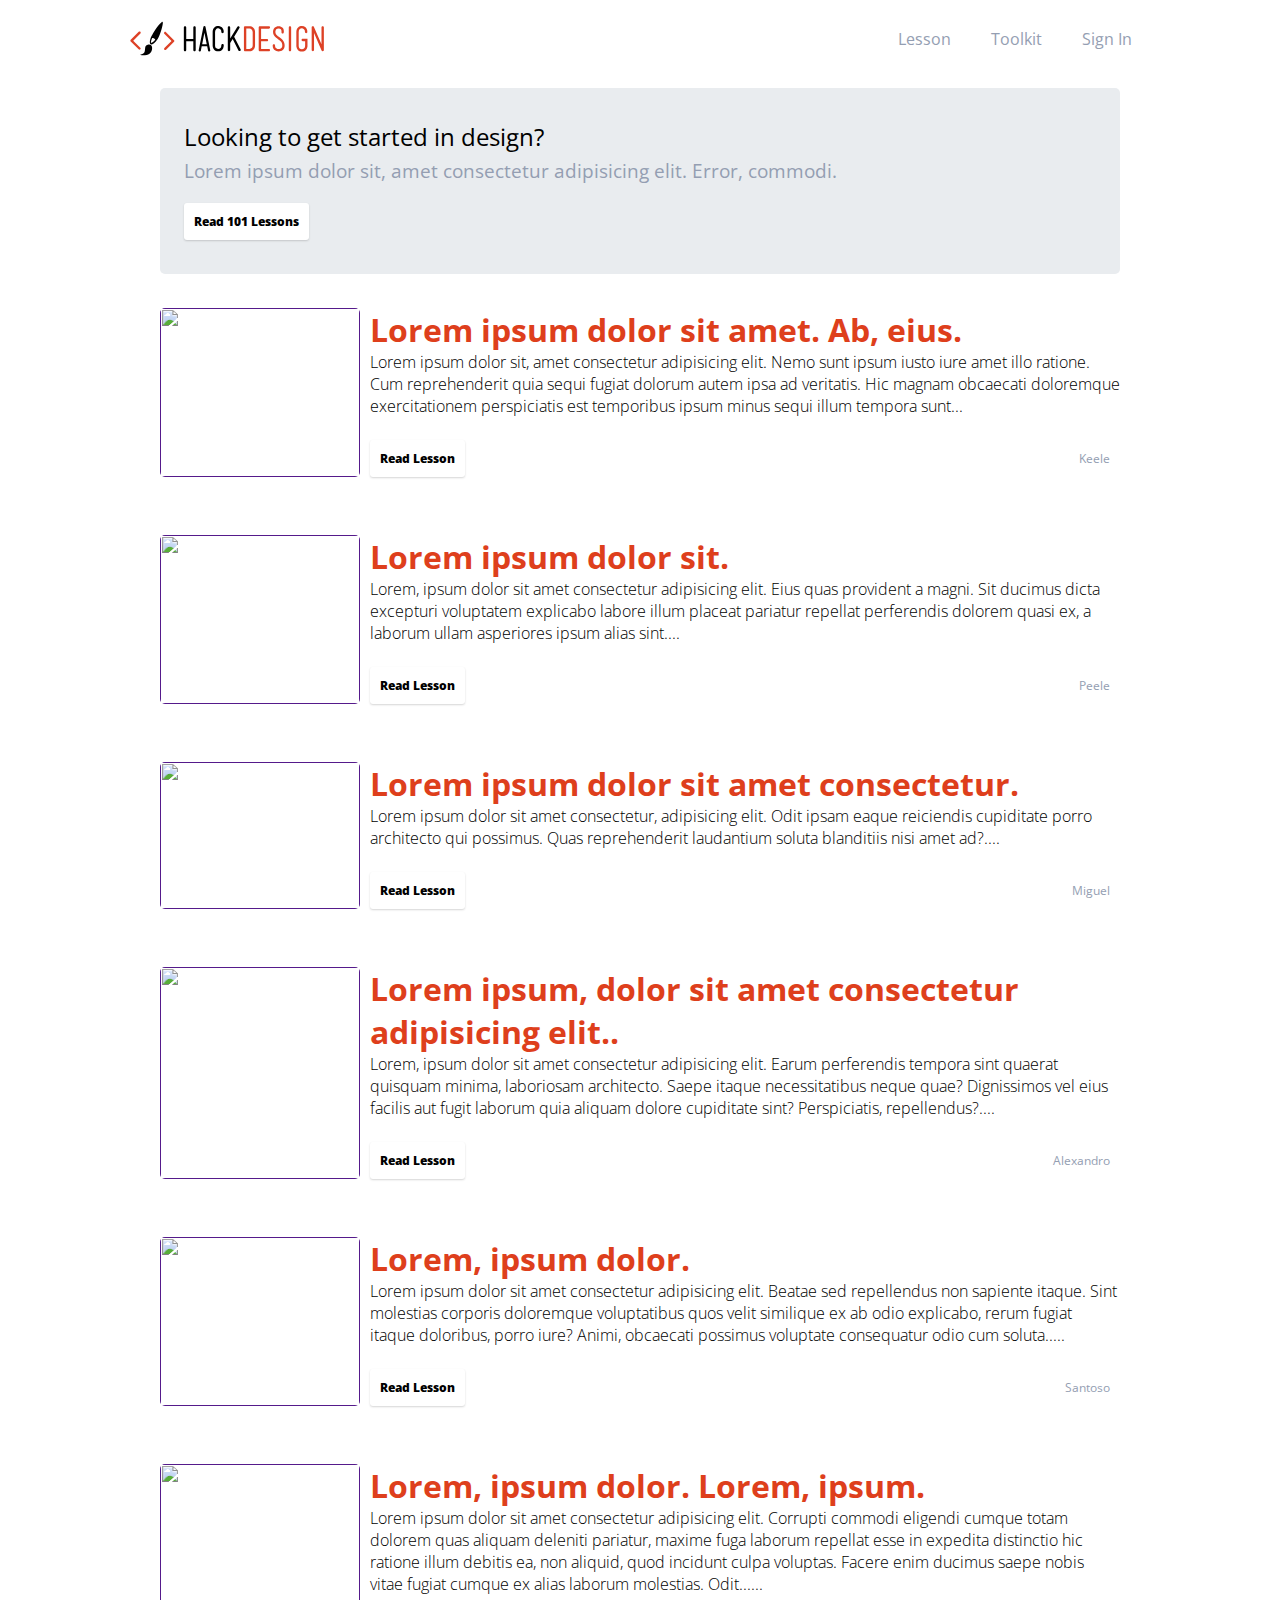
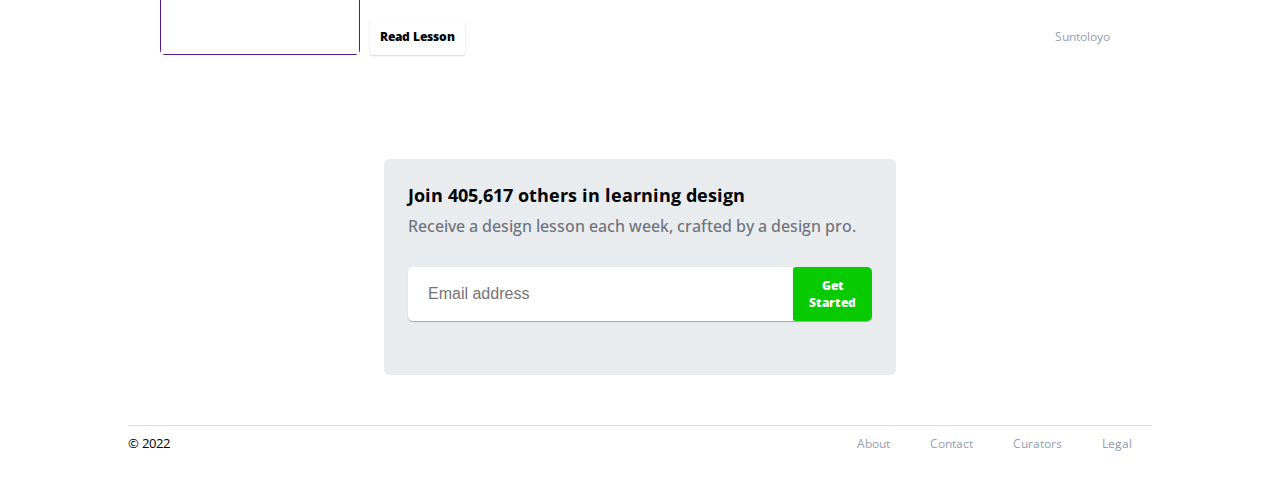
==== Tugas 2/index.html @ 00249e6e "Add Html Css and Svg Tugas 2" ====
<html lang="en">
<head>
  <meta charset="UTF-8">
  <meta http-equiv="X-UA-Compatible" content="IE=edge">
  <meta name="viewport" content="width=device-width, initial-scale=1.0">
  <title>Tugas 2</title>
  <link rel="stylesheet" href="style.css">
  <link rel="preconnect" href="https://fonts.googleapis.com">
  <link rel="preconnect" href="https://fonts.gstatic.com" crossorigin>
  <link href="https://fonts.googleapis.com/css2?family=Open+Sans:ital,wght@0,300;0,400;0,500;0,600;0,700;1,400&display=swap" rel="stylesheet">
</head>
<body>
  <!-- Header -->
  <header>
    <a href=""><img class="img-200" src="img/hackdesign.svg" alt=""></a>
    <nav>
      <a class="none-underline" href="">Lesson</a>
      <a class="none-underline" href="">Toolkit</a>
      <a class="none-underline" href="">Sign In</a>
    </nav>
  </header>

  <!-- Article -->
  <article>
    <!-- Jumbocard -->
    <div class="jumbocard">
      <h2 class="fw-400 my-0 mt-3">Looking to get started in design?</h2>
      <h3 class="fw-400 med-gray my-1 mb-5">Lorem ipsum dolor sit, amet consectetur adipisicing elit. Error, commodi.</h3>
      <a class="btn-gray my-3" href="">Read 101 Lessons</a>
    </div>

    <!-- Main Content -->
    <main>
      <div class="content">
        <a href="">
          <div class="image">
            <img src="https://picsum.photos/200?random=1" alt="">
          </div>
        </a>
        <div class="heading">
          <a class="none-underline underline-orange" href=""><h1 class="orange fw-700">Lorem ipsum dolor sit amet. Ab, eius.</h1></a>
          <p class="fw-300 mb-4">Lorem ipsum dolor sit, amet consectetur adipisicing elit. Nemo sunt ipsum iusto iure amet illo ratione. Cum reprehenderit quia sequi fugiat dolorum autem ipsa ad veritatis. Hic magnam obcaecati doloremque exercitationem perspiciatis est temporibus ipsum minus sequi illum tempora sunt...</p>
          <div class="footing mt-3">
            <a class="btn-gray" href="">Read Lesson</a>
            <div class="profile med-gray">
              <h5 class="fw-400 fs-2">Keele</h5>
              <img class="img-circle" src="https://picsum.photos/40?random=3" alt="">
            </div>
          </div>
        </div>
      </div>
      <div class="content">
        <a href="">
          <div class="image">
            <img src="https://picsum.photos/200?random=2" alt="">
          </div>
        </a>
        <div class="heading">
          <a class="none-underline underline-orange" href=""><h1 class="orange fw-700">Lorem ipsum dolor sit.</h1></a>
          <p class="fw-300 mb-4">Lorem, ipsum dolor sit amet consectetur adipisicing elit. Eius quas provident a magni. Sit ducimus dicta excepturi voluptatem explicabo labore illum placeat pariatur repellat perferendis dolorem quasi ex, a laborum ullam asperiores ipsum alias sint....</p>
          <div class="footing mt-3">
            <a class="btn-gray" href="">Read Lesson</a>
            <div class="profile med-gray">
              <h5 class="fw-400 fs-2">Peele</h5>
              <img class="img-circle" src="https://picsum.photos/40?random=4" alt="">
            </div>
          </div>
        </div>
      </div>
      <div class="content">
        <a href="">
          <div class="image">
            <img src="https://picsum.photos/200?random=5" alt="">
          </div>
        </a>
        <div class="heading">
          <a class="none-underline underline-orange" href=""><h1 class="orange fw-700">Lorem ipsum dolor sit amet consectetur.</h1></a>
          <p class="fw-300 mb-4">Lorem ipsum dolor sit amet consectetur, adipisicing elit. Odit ipsam eaque reiciendis cupiditate porro architecto qui possimus. Quas reprehenderit laudantium soluta blanditiis nisi amet ad?....</p>
          <div class="footing mt-3">
            <a class="btn-gray" href="">Read Lesson</a>
            <div class="profile med-gray">
              <h5 class="fw-400 fs-2">Miguel</h5>
              <img class="img-circle" src="https://picsum.photos/40?random=6" alt="">
            </div>
          </div>
        </div>
      </div>
      <div class="content">
        <a href="">
          <div class="image">
            <img src="https://picsum.photos/200?random=7" alt="">
          </div>
        </a>
        <div class="heading">
          <a class="none-underline underline-orange" href=""><h1 class="orange fw-700">Lorem ipsum, dolor sit amet consectetur adipisicing elit..</h1></a>
          <p class="fw-300 mb-4">Lorem, ipsum dolor sit amet consectetur adipisicing elit. Earum perferendis tempora sint quaerat quisquam minima, laboriosam architecto. Saepe itaque necessitatibus neque quae? Dignissimos vel eius facilis aut fugit laborum quia aliquam dolore cupiditate sint? Perspiciatis, repellendus?....</p>
          <div class="footing mt-3">
            <a class="btn-gray" href="">Read Lesson</a>
            <div class="profile med-gray">
              <h5 class="fw-400 fs-2">Alexandro</h5>
              <img class="img-circle" src="https://picsum.photos/40?random=8" alt="">
            </div>
          </div>
        </div>
      </div>
      <div class="content">
        <a href="">
          <div class="image">
            <img src="https://picsum.photos/200?random=9" alt="">
          </div>
        </a>
        <div class="heading">
          <a class="none-underline underline-orange" href=""><h1 class="orange fw-700">Lorem, ipsum dolor.</h1></a>
          <p class="fw-300 mb-4">Lorem ipsum dolor sit amet consectetur adipisicing elit. Beatae sed repellendus non sapiente itaque. Sint molestias corporis doloremque voluptatibus quos velit similique ex ab odio explicabo, rerum fugiat itaque doloribus, porro iure? Animi, obcaecati possimus voluptate consequatur odio cum soluta.....</p>
          <div class="footing mt-3">
            <a class="btn-gray" href="">Read Lesson</a>
            <div class="profile med-gray">
              <h5 class="fw-400 fs-2">Santoso</h5>
              <img class="img-circle" src="https://picsum.photos/40?random=10" alt="">
            </div>
          </div>
        </div>
      </div>
      <div class="content">
        <a href="">
          <div class="image">
            <img src="https://picsum.photos/200?random=11" alt="">
          </div>
        </a>
        <div class="heading">
          <a class="none-underline underline-orange" href=""><h1 class="orange fw-700">Lorem, ipsum dolor. Lorem, ipsum.</h1></a>
          <p class="fw-300 mb-4">Lorem ipsum dolor sit amet consectetur adipisicing elit. Corrupti commodi eligendi cumque totam dolorem quas aliquam deleniti pariatur, maxime fuga laborum repellat esse in expedita distinctio hic ratione illum debitis ea, non aliquid, quod incidunt culpa voluptas. Facere enim ducimus saepe nobis vitae fugiat cumque ex alias laborum molestias. Odit......</p>
          <div class="footing mt-3">
            <a class="btn-gray" href="">Read Lesson</a>
            <div class="profile med-gray">
              <h5 class="fw-400 fs-2">Suntoloyo</h5>
              <img class="img-circle" src="https://picsum.photos/40?random=12" alt="">
            </div>
          </div>
        </div>
      </div>
    </main>
  </article>

  <!-- Aside -->
  <aside>
    <div class="jumbocard">
      <h1 class="fs-4">Join 405,617 others in learning design</h1>
      <h3 class="fs-3 fw-500 hard-gray my-2">Receive a design lesson each week, crafted by a design pro.</h3>
      <div class="email-input">
        <input class="fs-3" type="text" placeholder="Email address">
        <a class="btn-gray bg-green text-center" href="">Get Started</a>
      </div>
    </div>
  </aside>

  <!-- Footer -->
  <footer>
    <div class="separator my-2"></div>
    <div class="caption">
      <h5 class="fw-400">© 2022</h5>
      <nav class="fs-2">
        <a class="none-underline" href="">About</a>
        <a class="none-underline" href="">Contact</a>
        <a class="none-underline" href="">Curators</a>
        <a class="none-underline" href="">Legal</a>
      </nav>
    </div>
  </footer>
</body>
</html>
---- Tugas 2/style.css ----
* {
  box-sizing: border-box;
  margin: 0;
  padding: 0;
}

body {
  font-family: 'Open Sans', sans-serif;
}

/* Header */
header {
  display: flex;
  max-width: 80vw;
  margin: 20px auto 30px;
  justify-content: space-between;
  align-items: center;
}

nav {
  display: flex;
}

nav > a {
  color: #949EB2;
  padding: 0 20px;
}

a:hover{
  text-decoration: underline;
}

/* Article */
article {
  max-width: 75%;
  margin: 0 auto;
}

.jumbocard {
  padding: 1.5rem;
  margin: 10px 0;
  border-radius: 5px;
  background-color: rgb(233, 236, 239); 
}

.btn-gray {
  display: block;
  width: max-content;
  font-weight: 900;
  font-size: 12px;
  color: black;
  text-decoration: none;
  padding: 10px;
  border-radius: 3px;
  background-color: white;
  box-shadow: 0 1px 2px 0 rgba(45, 45, 45, .2);
}

.btn-gray:hover {
  text-decoration: none;
}

main {
  display: flex;
  flex-direction: column;
  justify-content: center;
  align-items: center;
  gap: 10px;
}

.content {
  display: flex;
  gap: 10px;
  padding: 1.5rem 0;
}

.image {
  min-width: 200px;
  overflow: hidden;
  border-radius: 5px;
}

.image img{
  width: 100%;
  height: 100%;
  object-fit: cover;
  display: block;
}

.heading {
  display: flex;
  flex-direction: column;
  justify-content: space-between;
}

.footing {
  display: flex;
  justify-content: space-between;
}

.profile {
  display: flex;
  justify-content: center;
  align-items: center;
  text-align: center;
  gap: 10px;
}

/* Aside */
aside {
  width: 40%;
  margin: 80px auto 50px;
}

.email-input {
  display: flex;
  justify-content: center;
  margin: 30px 0;
  overflow: hidden;
  border-radius: 5px;
  box-shadow: 0 1px 1px 0 rgba(0, 0, 0, .3);
}

.email-input input {
  width: 100%;
  padding: 10px 20px;
  border: 0;
  outline: 0;
}

/* Footer */
footer {
  width: 80%;
  margin: 20px auto 30px;
}

.caption {
  display: flex;
  justify-content: space-between;
  align-items: center;
}

.separator {
  border-top: 1px solid rgba(80, 80, 80, 0.2);
}

/* Utility */

.orange {
  color: #DE3F1C;
}

.bg-green {
  background-color: rgb(7, 202, 0);
  color: white;
}

.med-gray {
  color: #949EB2;
}

.hard-gray {
  color: #6c717b;
}

.img-200 {
  width: 200px;
}

.img-circle {
  border-radius: 50%;
}

.none-underline {
  text-decoration: none;
}

.underline-orange:hover {
  text-decoration-color: #DE3F1C;;
}

.text-center {
  text-align: center;
}

.fw-200 {
  font-weight: 200;
}

.fw-300 {
  font-weight: 300;
}

.fw-400 {
  font-weight: 400;
}

.fw-500 {
  font-weight: 500;
}

.fw-900 {
  font-weight: 900;
}

.fs-1 {
  font-size: 8px;
}

.fs-2 {
  font-size: 12px;
}

.fs-3 {
  font-size: 16px;
}

.fs-4 {
  font-size: 18px;
}

.fs-5 {
  font-size: 24px;
}

.my-0 {
  margin-top: 0px;
    margin-bottom: 0px;
}

.my-1 {
  margin-top: 5px;
  margin-bottom: 5px;
}

.my-2 {
  margin-top: 8px;
  margin-bottom: 8px;
}

.my-3 {
  margin-top: 10px;
  margin-bottom: 10px;
}

.mb-0 {
  margin-bottom: 0;
}

.mb-1 {
  margin-bottom: 5px;
}

.mb-2 {
  margin-bottom: 8px;
}

.mb-3 {
  margin-bottom: 10px;
}

.mb-4 {
  margin-bottom: 15px;
}

.mb-5 {
  margin-bottom: 20px;
}

.mt-3 {
  margin-top: 8px;
}

.mt-5 {
  margin-top: 15px;
}

/* Responsive Breakpoints */
@media screen and (max-width: 832px) {
  header {
    max-width: 90%;
    flex-direction: column;
    align-items: flex-start;
    gap: 10px;
  }

  nav > a {
    padding: 0 20px 0 0;
  }

  article {
    max-width: 90%;
  }

  .image{
    display: none;
  }

  aside {
    width: 100%;
  }
  
}
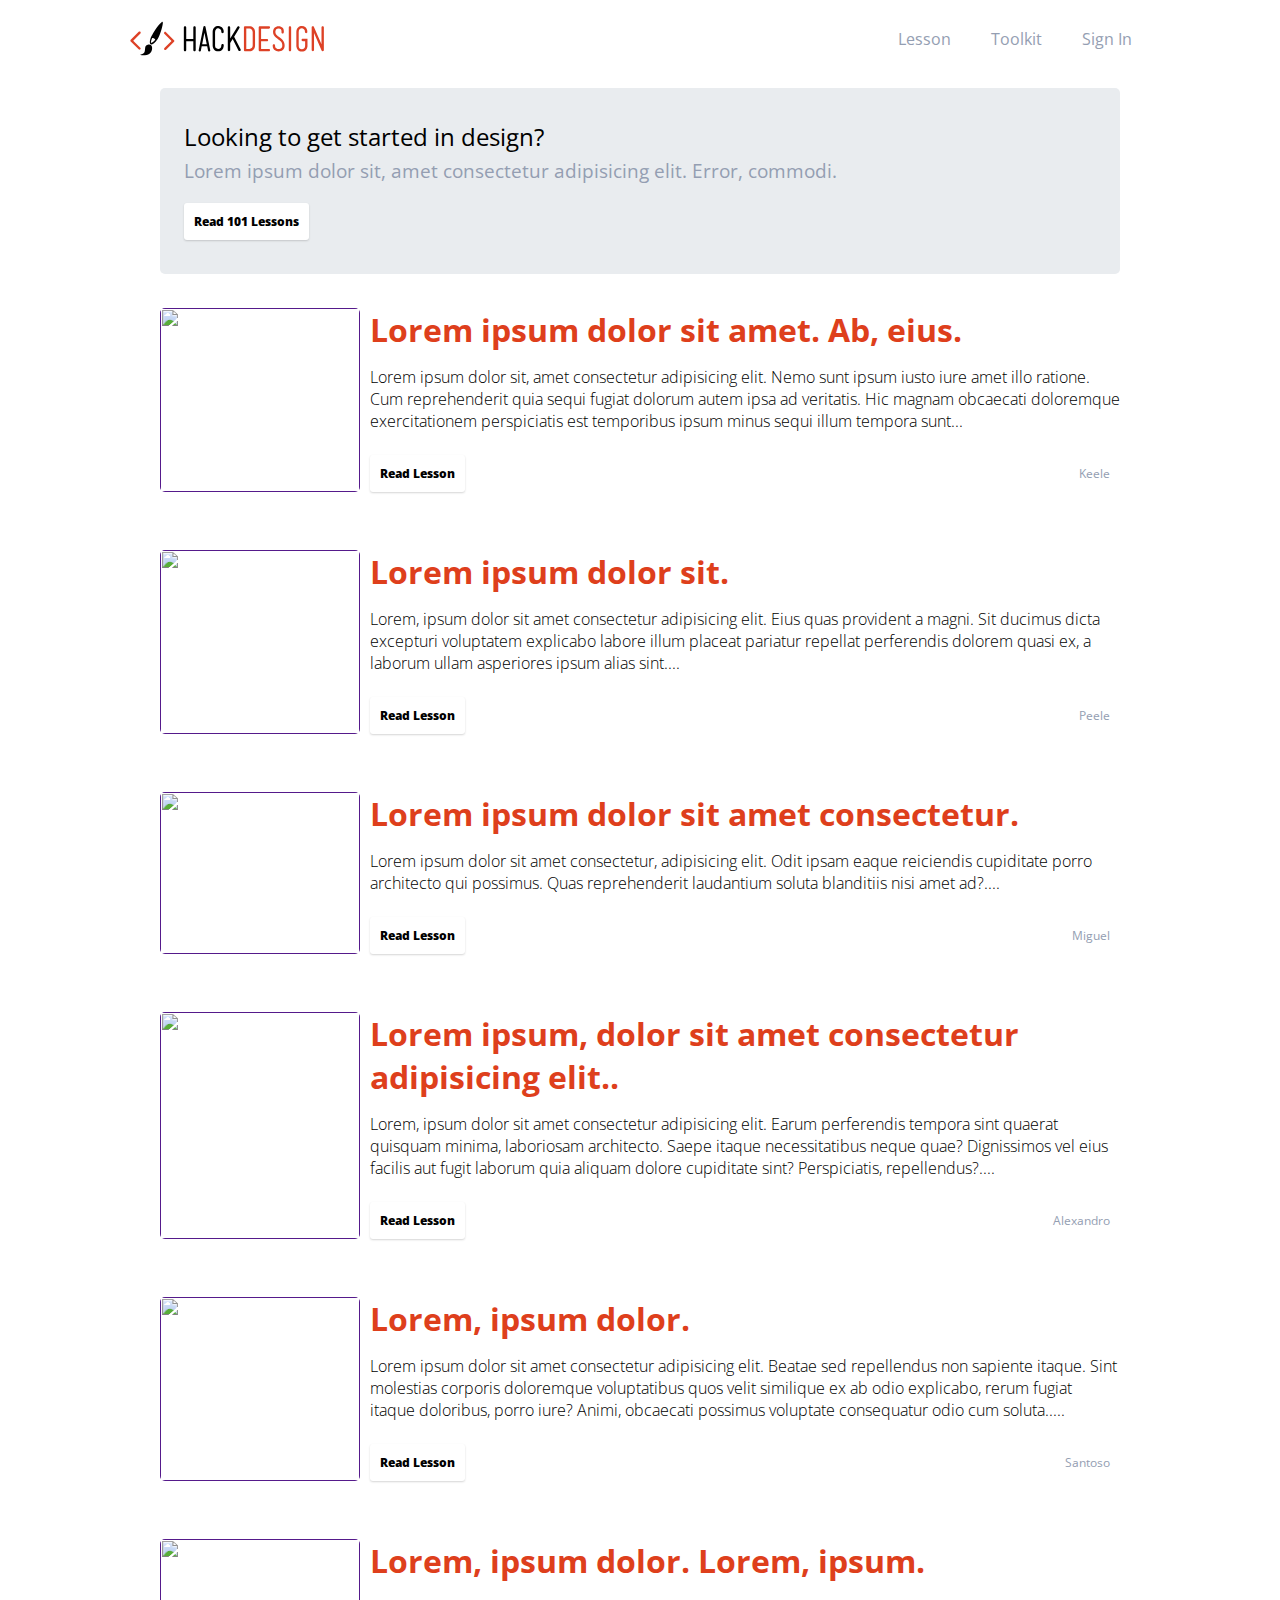
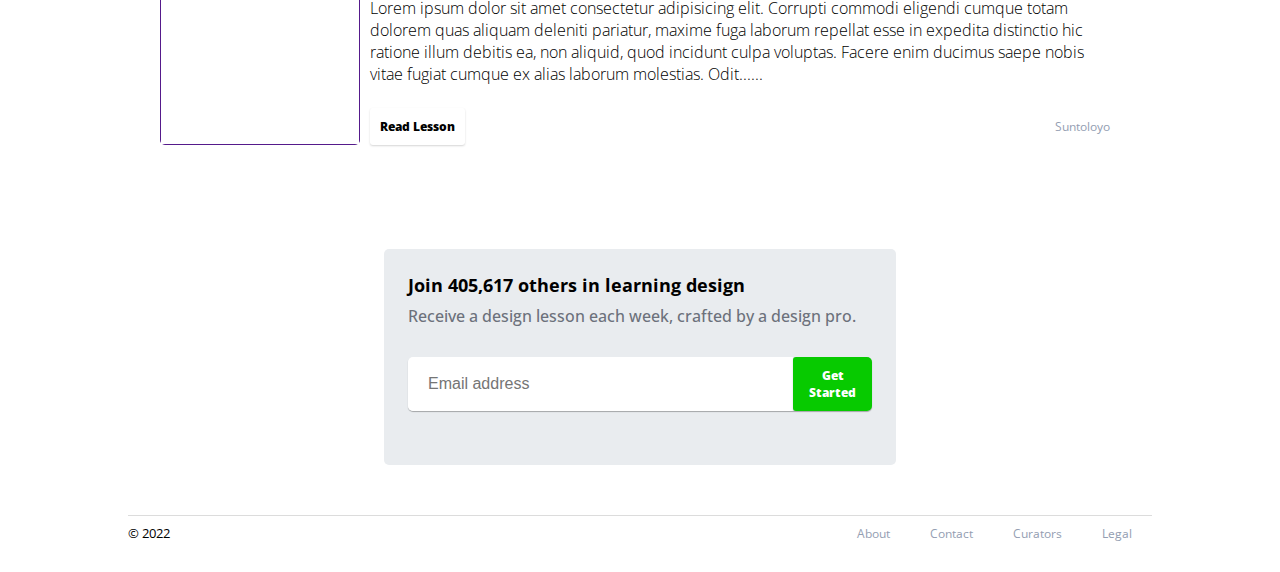
==== commit d738a5dc: "Small Change" ====
--- a/Tugas 2/index.html
+++ b/Tugas 2/index.html
@@ -38,7 +38,7 @@
           </div>
         </a>
         <div class="heading">
-          <a class="none-underline underline-orange" href=""><h1 class="orange fw-700">Lorem ipsum dolor sit amet. Ab, eius.</h1></a>
+          <a class="none-underline underline-orange mb-4" href=""><h1 class="orange fw-700">Lorem ipsum dolor sit amet. Ab, eius.</h1></a>
           <p class="fw-300 mb-4">Lorem ipsum dolor sit, amet consectetur adipisicing elit. Nemo sunt ipsum iusto iure amet illo ratione. Cum reprehenderit quia sequi fugiat dolorum autem ipsa ad veritatis. Hic magnam obcaecati doloremque exercitationem perspiciatis est temporibus ipsum minus sequi illum tempora sunt...</p>
           <div class="footing mt-3">
             <a class="btn-gray" href="">Read Lesson</a>
@@ -56,7 +56,7 @@
           </div>
         </a>
         <div class="heading">
-          <a class="none-underline underline-orange" href=""><h1 class="orange fw-700">Lorem ipsum dolor sit.</h1></a>
+          <a class="none-underline underline-orange mb-4" href=""><h1 class="orange fw-700">Lorem ipsum dolor sit.</h1></a>
           <p class="fw-300 mb-4">Lorem, ipsum dolor sit amet consectetur adipisicing elit. Eius quas provident a magni. Sit ducimus dicta excepturi voluptatem explicabo labore illum placeat pariatur repellat perferendis dolorem quasi ex, a laborum ullam asperiores ipsum alias sint....</p>
           <div class="footing mt-3">
             <a class="btn-gray" href="">Read Lesson</a>
@@ -74,7 +74,7 @@
           </div>
         </a>
         <div class="heading">
-          <a class="none-underline underline-orange" href=""><h1 class="orange fw-700">Lorem ipsum dolor sit amet consectetur.</h1></a>
+          <a class="none-underline underline-orange mb-4" href=""><h1 class="orange fw-700">Lorem ipsum dolor sit amet consectetur.</h1></a>
           <p class="fw-300 mb-4">Lorem ipsum dolor sit amet consectetur, adipisicing elit. Odit ipsam eaque reiciendis cupiditate porro architecto qui possimus. Quas reprehenderit laudantium soluta blanditiis nisi amet ad?....</p>
           <div class="footing mt-3">
             <a class="btn-gray" href="">Read Lesson</a>
@@ -92,7 +92,7 @@
           </div>
         </a>
         <div class="heading">
-          <a class="none-underline underline-orange" href=""><h1 class="orange fw-700">Lorem ipsum, dolor sit amet consectetur adipisicing elit..</h1></a>
+          <a class="none-underline underline-orange mb-4" href=""><h1 class="orange fw-700">Lorem ipsum, dolor sit amet consectetur adipisicing elit..</h1></a>
           <p class="fw-300 mb-4">Lorem, ipsum dolor sit amet consectetur adipisicing elit. Earum perferendis tempora sint quaerat quisquam minima, laboriosam architecto. Saepe itaque necessitatibus neque quae? Dignissimos vel eius facilis aut fugit laborum quia aliquam dolore cupiditate sint? Perspiciatis, repellendus?....</p>
           <div class="footing mt-3">
             <a class="btn-gray" href="">Read Lesson</a>
@@ -110,7 +110,7 @@
           </div>
         </a>
         <div class="heading">
-          <a class="none-underline underline-orange" href=""><h1 class="orange fw-700">Lorem, ipsum dolor.</h1></a>
+          <a class="none-underline underline-orange mb-4" href=""><h1 class="orange fw-700">Lorem, ipsum dolor.</h1></a>
           <p class="fw-300 mb-4">Lorem ipsum dolor sit amet consectetur adipisicing elit. Beatae sed repellendus non sapiente itaque. Sint molestias corporis doloremque voluptatibus quos velit similique ex ab odio explicabo, rerum fugiat itaque doloribus, porro iure? Animi, obcaecati possimus voluptate consequatur odio cum soluta.....</p>
           <div class="footing mt-3">
             <a class="btn-gray" href="">Read Lesson</a>
@@ -128,7 +128,7 @@
           </div>
         </a>
         <div class="heading">
-          <a class="none-underline underline-orange" href=""><h1 class="orange fw-700">Lorem, ipsum dolor. Lorem, ipsum.</h1></a>
+          <a class="none-underline underline-orange mb-4" href=""><h1 class="orange fw-700">Lorem, ipsum dolor. Lorem, ipsum.</h1></a>
           <p class="fw-300 mb-4">Lorem ipsum dolor sit amet consectetur adipisicing elit. Corrupti commodi eligendi cumque totam dolorem quas aliquam deleniti pariatur, maxime fuga laborum repellat esse in expedita distinctio hic ratione illum debitis ea, non aliquid, quod incidunt culpa voluptas. Facere enim ducimus saepe nobis vitae fugiat cumque ex alias laborum molestias. Odit......</p>
           <div class="footing mt-3">
             <a class="btn-gray" href="">Read Lesson</a>
@@ -159,7 +159,7 @@
     <div class="separator my-2"></div>
     <div class="caption">
       <h5 class="fw-400">© 2022</h5>
-      <nav class="fs-2">
+      <nav class="fs-2 nav-footer">
         <a class="none-underline" href="">About</a>
         <a class="none-underline" href="">Contact</a>
         <a class="none-underline" href="">Curators</a>
--- a/Tugas 2/style.css
+++ b/Tugas 2/style.css
@@ -299,5 +299,34 @@
   aside {
     width: 100%;
   }
+
+  .email-input {
+    flex-direction: column;
+  }
+
+  .email-input .btn-gray {
+    width: 100%;
+  }
   
 }
+
+@media screen and (max-width: 634px){
+  header {
+    max-width: 100%;
+    padding: 0;
+    margin: 0;
+  }
+
+  header a img {
+    margin: 20px 0 0 20px;
+  }
+
+  header nav {
+    width: 100%;
+    margin: 15px 0;
+    padding: 10px 20px;
+    font-size: 16px;
+    border-top: 1px solid rgba(0, 0, 0, .2);
+    border-bottom: 1px solid rgba(0, 0, 0, .2);
+  }
+}
